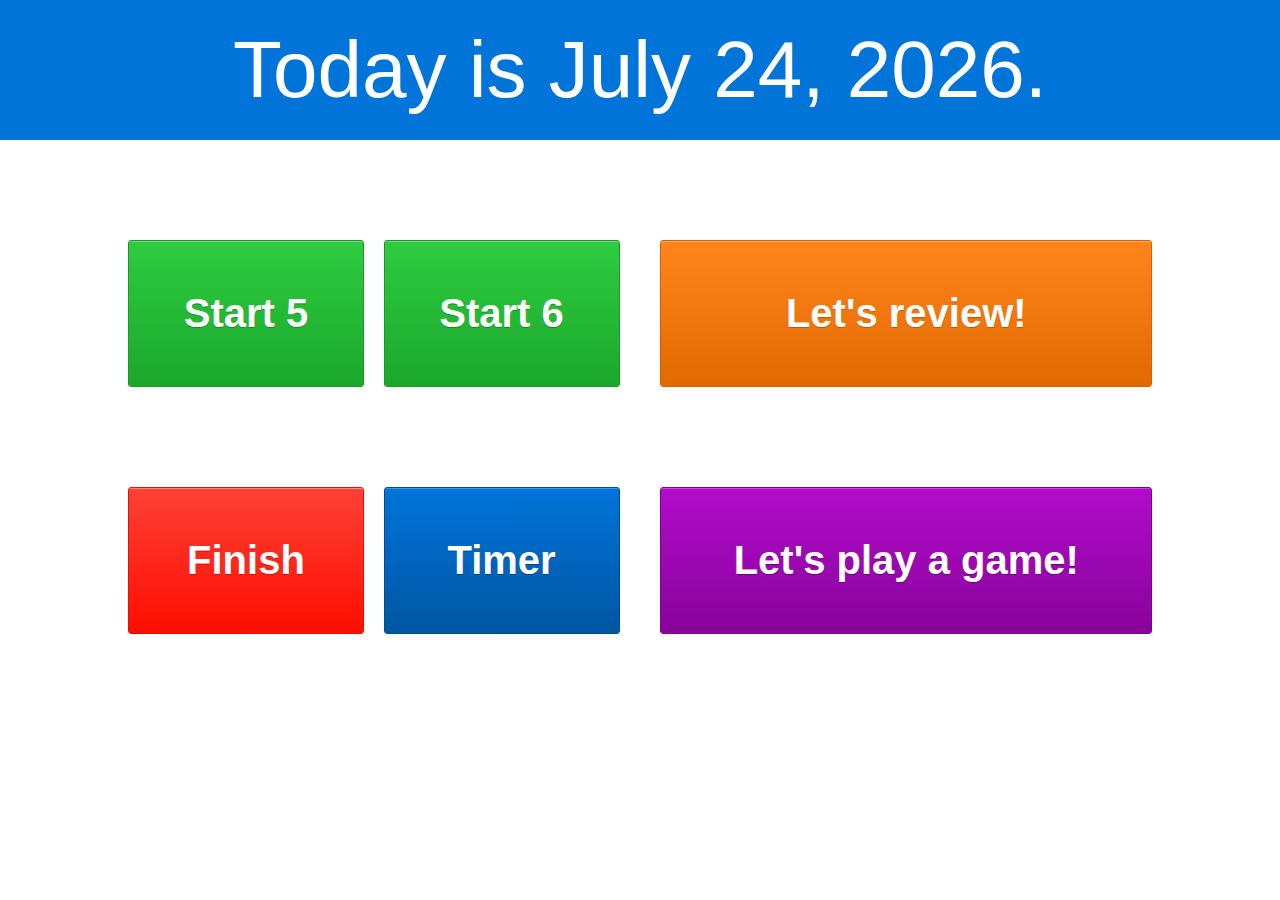
==== index.html @ 4977f331 "Initial commit" ====
<!DOCTYPE html>
<html>
  <head>
    <meta charset='UTF-8'>
    <link href='css/screen.css' rel='stylesheet' type='text/css'>
    <script src='js/jquery.min.js'></script>
  </head>
  <body>
    <header>
      <h1 class='stripe date'></h1>
    </header>
    <main>
      <section class='left'>
        <a class='left' href='start5.html'>
          <button class='start'>Start 5</button>
        </a>
        <a class='right' href='start6.html'>
          <button class='start'>Start 6</button>
        </a>
        <a class='left' href='finish.html'>
          <button class='finish'>Finish</button>
        </a>
        <a class='right' href='timer.html'>
          <button class='timer'>Timer</button>
        </a>
      </section>
      <section class='right'>
        <a href='review.html'>
          <button class='review'>Let's review!</button>
        </a>
        <a href='games.html'>
          <button class='games'>Let's play a game!</button>
        </a>
      </section>
    </main>
  </body>
  <script src='js/main.js'></script>
</html>
---- css/screen.css ----
@charset "UTF-8";
* {
  -webkit-box-sizing: border-box;
  -moz-box-sizing: border-box;
  box-sizing: border-box; }

button,
input[type="submit"] {
  border: 1px solid #2459a6;
  border-radius: 3px;
  box-shadow: inset 0 1px 0 0 #89a8d5;
  color: white;
  display: inline-block;
  font-size: 11px;
  font-weight: bold;
  background-color: #477dca;
  background-image: -webkit-gradient(linear, left top, left bottom, color-stop(0%, #477dca), color-stop(100%, #2760b2));
  background-image: -webkit-linear-gradient(#477dca, #2760b2);
  background-image: linear-gradient(#477dca, #2760b2);
  padding: 7px 18px;
  text-decoration: none;
  text-shadow: 0 1px 0 #1b4f9a;
  background-clip: padding-box;
  font-size: 1em; }
  button:hover:not(:disabled),
  input[type="submit"]:hover:not(:disabled) {
    box-shadow: inset 0 1px 0 0 #628cc8;
    cursor: pointer;
    background-color: #3c71bb;
    background-image: -webkit-gradient(linear, left top, left bottom, color-stop(0%, #3c71bb), color-stop(100%, #255aa5));
    background-image: -webkit-linear-gradient(#3c71bb, #255aa5);
    background-image: linear-gradient(#3c71bb, #255aa5); }
  button:active:not(:disabled),
  input[type="submit"]:active:not(:disabled) {
    border: 1px solid #2459a6;
    box-shadow: inset 0 0 8px 4px #235397, inset 0 0 8px 4px #235397, 0 1px 1px 0 #eeeeee; }
  button:disabled,
  input[type="submit"]:disabled {
    opacity: 0.5;
    cursor: not-allowed; }

body {
  color: #333333;
  font-family: "Helvetica Neue", Helvetica, Arial, sans-serif;
  font-size: 1em;
  -webkit-font-smoothing: antialiased;
  line-height: 1.5em; }

h1, h2, h3, h4, h5, h6 {
  font-family: "Helvetica Neue", Helvetica, Arial, sans-serif;
  line-height: 1.25em;
  margin: 0;
  text-rendering: optimizeLegibility; }

h1 {
  font-size: 2.25em; }

h2 {
  font-size: 2em; }

h3 {
  font-size: 1.75em; }

h4 {
  font-size: 1.5em; }

h5 {
  font-size: 1.25em; }

h6 {
  font-size: 1em; }

p {
  margin: 0 0 0.75em; }

a {
  color: #477dca;
  text-decoration: none;
  -webkit-transition: color 0.1s linear;
  -moz-transition: color 0.1s linear;
  transition: color 0.1s linear; }
  a:hover {
    color: #2c5999; }
  a:active, a:focus {
    color: #2c5999;
    outline: none; }

hr {
  border-bottom: 1px solid #dddddd;
  border-left: none;
  border-right: none;
  border-top: none;
  margin: 1.5em 0; }

img {
  margin: 0;
  max-width: 100%; }

abbr, acronym {
  border-bottom: 1px dotted #dddddd;
  cursor: help; }

address {
  display: block;
  margin: 0 0 0.75em; }

hgroup {
  margin-bottom: 0.75em; }

del {
  color: #595959; }

blockquote {
  border-left: 2px solid #dddddd;
  color: #595959;
  margin: 1.5em 0;
  padding-left: 0.75em; }

cite {
  color: #737373;
  font-style: italic; }
  cite:before {
    content: '\2014 \00A0'; }

fieldset {
  background: #f7f7f7;
  border: 1px solid #dddddd;
  margin: 0 0 0.75em 0;
  padding: 1.5em; }

input,
label,
select {
  display: block;
  font-family: "Helvetica Neue", Helvetica, Arial, sans-serif;
  font-size: 1em; }

label {
  font-weight: bold;
  margin-bottom: 0.375em; }
  label.required:after {
    content: "*"; }
  label abbr {
    display: none; }

textarea,
input[type="email"], input[type="number"], input[type="password"], input[type="search"], input[type="tel"], input[type="text"], input[type="url"], input[type="color"], input[type="date"], input[type="datetime"], input[type="datetime-local"], input[type="month"], input[type="time"], input[type="week"] {
  -webkit-box-sizing: border-box;
  -moz-box-sizing: border-box;
  box-sizing: border-box;
  -webkit-transition: border-color;
  -moz-transition: border-color;
  transition: border-color;
  background-color: white;
  border-radius: 0.1875em;
  border: 1px solid #dddddd;
  box-shadow: inset 0 1px 3px rgba(0, 0, 0, 0.06);
  font-family: "Helvetica Neue", Helvetica, Arial, sans-serif;
  font-size: 1em;
  margin-bottom: 0.75em;
  padding: 0.5em 0.5em;
  resize: vertical;
  width: 100%; }
  textarea:hover,
  input[type="email"]:hover, input[type="number"]:hover, input[type="password"]:hover, input[type="search"]:hover, input[type="tel"]:hover, input[type="text"]:hover, input[type="url"]:hover, input[type="color"]:hover, input[type="date"]:hover, input[type="datetime"]:hover, input[type="datetime-local"]:hover, input[type="month"]:hover, input[type="time"]:hover, input[type="week"]:hover {
    border-color: #c4c4c4; }
  textarea:focus,
  input[type="email"]:focus, input[type="number"]:focus, input[type="password"]:focus, input[type="search"]:focus, input[type="tel"]:focus, input[type="text"]:focus, input[type="url"]:focus, input[type="color"]:focus, input[type="date"]:focus, input[type="datetime"]:focus, input[type="datetime-local"]:focus, input[type="month"]:focus, input[type="time"]:focus, input[type="week"]:focus {
    border-color: #477dca;
    box-shadow: inset 0 1px 3px rgba(0, 0, 0, 0.06), 0 0 5px rgba(55, 112, 192, 0.7);
    outline: none; }

input[type="search"] {
  -webkit-appearance: none;
  -moz-appearance: none;
  -ms-appearance: none;
  -o-appearance: none;
  appearance: none; }

input[type="checkbox"], input[type="radio"] {
  display: inline;
  margin-right: 0.375em; }

input[type="file"] {
  width: 100%; }

select {
  width: auto;
  margin-bottom: 1.5em; }

button,
input[type="submit"] {
  -webkit-appearance: none;
  -moz-appearance: none;
  -ms-appearance: none;
  -o-appearance: none;
  appearance: none;
  cursor: pointer;
  user-select: none;
  vertical-align: middle;
  white-space: nowrap; }

table {
  border-collapse: collapse;
  margin: 0.75em 0;
  table-layout: fixed;
  width: 100%; }

th {
  border-bottom: 1px solid #b7b7b7;
  font-weight: bold;
  padding: 0.75em 0;
  text-align: left; }

td {
  border-bottom: 1px solid #dddddd;
  padding: 0.75em 0; }

tr, td, th {
  vertical-align: middle; }

ul, ol {
  margin: 0;
  padding: 0;
  list-style-type: none; }
dl {
  line-height: 1.5em;
  margin-bottom: 0.75em; }
  dl dt {
    font-weight: bold;
    margin-top: 0.75em; }
  dl dd {
    margin: 0; }

.error, #flash_failure {
  background: #fbe3e4;
  color: #96151b;
  font-weight: bold;
  margin-bottom: 0.75em;
  padding: 0.75em; }
  .error a, #flash_failure a {
    color: #6a0f13; }
    .error a:hover, #flash_failure a:hover {
      color: #110203; }

.notice, #flash_notice {
  background: #fff6bf;
  color: #8c7800;
  font-weight: bold;
  margin-bottom: 0.75em;
  padding: 0.75em; }
  .notice a, #flash_notice a {
    color: #594c00; }
    .notice a:hover, #flash_notice a:hover {
      color: black; }

.success, #flash_success {
  background: #e6efc2;
  color: #56651a;
  font-weight: bold;
  margin-bottom: 0.75em;
  padding: 0.75em; }
  .success a, #flash_success a {
    color: #333c10; }
    .success a:hover, #flash_success a:hover {
      color: black; }

/****

   colors.css v1.0 For a friendlier looking web
   MIT License • http://clrs.cc • http://github.com/mrmrs/colors

   Author: mrmrs
           http://mrmrs.cc
           @mrmrs_

****/
/*

   SKINS
   • Backgrounds
   • Colors

*/
/* Backgrounds */
.bg-navy {
  background-color: #001f3f; }

.bg-blue {
  background-color: #0074d9; }

.bg-aqua {
  background-color: #7fdbff; }

.bg-teal {
  background-color: #39cccc; }

.bg-olive {
  background-color: #3d9970; }

.bg-green {
  background-color: #2ecc40; }

.bg-lime {
  background-color: #01ff70; }

.bg-yellow {
  background-color: #ffdc00; }

.bg-orange {
  background-color: #ff851b; }

.bg-red {
  background-color: #ff4136; }

.bg-fuchsia {
  background-color: #f012be; }

.bg-purple {
  background-color: #b10dc9; }

.bg-maroon {
  background-color: #85144b; }

.bg-white {
  background-color: white; }

.bg-gray {
  background-color: #aaaaaa; }

.bg-silver {
  background-color: #dddddd; }

.bg-black {
  background-color: #111111; }

/* Colors */
.navy {
  color: #001f3f; }

.blue {
  color: #0074d9; }

.aqua {
  color: #7fdbff; }

.teal {
  color: #39cccc; }

.olive {
  color: #3d9970; }

.green {
  color: #2ecc40; }

.lime {
  color: #01ff70; }

.yellow {
  color: #ffdc00; }

.orange {
  color: #ff851b; }

.red {
  color: #ff4136; }

.fuchsia {
  color: #f012be; }

.purple {
  color: #b10dc9; }

.maroon {
  color: #85144b; }

.white {
  color: white; }

.silver {
  color: #dddddd; }

.gray {
  color: #aaaaaa; }

.black {
  color: #111111; }

/* PRETTIER LINKS */
a {
  text-decoration: none;
  -webkit-transition: color .3s ease-in-out;
  transition: color .3s ease-in-out; }

a:link {
  color: #0074d9;
  -webkit-transition: color .3s ease-in-out;
  transition: color .3s ease-in-out; }

a:visited {
  color: #b10dc9; }

a:hover {
  color: #7fdbff;
  -webkit-transition: color .3s ease-in-out;
  transition: color .3s ease-in-out; }

a:active {
  color: #ff851b;
  -webkit-transition: color .3s ease-in-out;
  transition: color .3s ease-in-out; }

button {
  border: 1px solid #004e92;
  border-radius: 3px;
  box-shadow: inset 0 1px 0 0 #2f9af6;
  color: white;
  display: inline-block;
  font-size: 11px;
  font-weight: bold;
  background-color: #0074d9;
  background-image: -webkit-gradient(linear, left top, left bottom, color-stop(0%, #0074d9), color-stop(100%, #0056a1));
  background-image: -webkit-linear-gradient(#0074d9, #0056a1);
  background-image: linear-gradient(#0074d9, #0056a1);
  padding: 7px 18px;
  text-decoration: none;
  text-shadow: 0 1px 0 #00437d;
  background-clip: padding-box;
  font-size: 2.5em;
  padding: 50px 20px;
  width: 100%;
  margin: 50px 0; }
  button:hover:not(:disabled) {
    box-shadow: inset 0 1px 0 0 #0881ea;
    cursor: pointer;
    background-color: #0466bc;
    background-image: -webkit-gradient(linear, left top, left bottom, color-stop(0%, #0466bc), color-stop(100%, #004e92));
    background-image: -webkit-linear-gradient(#0466bc, #004e92);
    background-image: linear-gradient(#0466bc, #004e92); }
  button:active:not(:disabled) {
    border: 1px solid #004e92;
    box-shadow: inset 0 0 8px 4px #004682, inset 0 0 8px 4px #004682, 0 1px 1px 0 #eeeeee; }
  button:disabled {
    opacity: 0.5;
    cursor: not-allowed; }

body {
  width: 100%;
  margin: auto;
  text-align: center; }

main {
  width: 80%;
  margin: auto; }

a:hover, a:active, a:focus, a:visited {
  color: white;
  outline: none;
  background: none; }

.start {
  border: 1px solid #199a28;
  border-radius: 3px;
  box-shadow: inset 0 1px 0 0 #71d67c;
  color: white;
  display: inline-block;
  font-size: 11px;
  font-weight: bold;
  background-color: #2ecc40;
  background-image: -webkit-gradient(linear, left top, left bottom, color-stop(0%, #2ecc40), color-stop(100%, #1ba72b));
  background-image: -webkit-linear-gradient(#2ecc40, #1ba72b);
  background-image: linear-gradient(#2ecc40, #1ba72b);
  padding: 7px 18px;
  text-decoration: none;
  text-shadow: 0 1px 0 #118d1f;
  background-clip: padding-box;
  font-size: 2.5em;
  padding: 50px 20px;
  width: 100%;
  margin: 50px 0; }
  .start:hover:not(:disabled) {
    box-shadow: inset 0 1px 0 0 #48cc57;
    cursor: pointer;
    background-color: #2eb33d;
    background-image: -webkit-gradient(linear, left top, left bottom, color-stop(0%, #2eb33d), color-stop(100%, #1a9928));
    background-image: -webkit-linear-gradient(#2eb33d, #1a9928);
    background-image: linear-gradient(#2eb33d, #1a9928); }
  .start:active:not(:disabled) {
    border: 1px solid #199a28;
    box-shadow: inset 0 0 8px 4px #188b25, inset 0 0 8px 4px #188b25, 0 1px 1px 0 #eeeeee; }
  .start:disabled {
    opacity: 0.5;
    cursor: not-allowed; }

.finish {
  border: 1px solid #ee0d00;
  border-radius: 3px;
  box-shadow: inset 0 1px 0 0 #fa8e87;
  color: white;
  display: inline-block;
  font-size: 11px;
  font-weight: bold;
  background-color: #ff4136;
  background-image: -webkit-gradient(linear, left top, left bottom, color-stop(0%, #ff4136), color-stop(100%, #fd0e00));
  background-image: -webkit-linear-gradient(#ff4136, #fd0e00);
  background-image: linear-gradient(#ff4136, #fd0e00);
  padding: 7px 18px;
  text-decoration: none;
  text-shadow: 0 1px 0 #d90c00;
  background-clip: padding-box;
  font-size: 2.5em;
  padding: 50px 20px;
  width: 100%;
  margin: 50px 0; }
  .finish:hover:not(:disabled) {
    box-shadow: inset 0 1px 0 0 #f95f56;
    cursor: pointer;
    background-color: #fa2d21;
    background-image: -webkit-gradient(linear, left top, left bottom, color-stop(0%, #fa2d21), color-stop(100%, #ee0d00));
    background-image: -webkit-linear-gradient(#fa2d21, #ee0d00);
    background-image: linear-gradient(#fa2d21, #ee0d00); }
  .finish:active:not(:disabled) {
    border: 1px solid #ee0d00;
    box-shadow: inset 0 0 8px 4px #de0c00, inset 0 0 8px 4px #de0c00, 0 1px 1px 0 #eeeeee; }
  .finish:disabled {
    opacity: 0.5;
    cursor: not-allowed; }

.review {
  border: 1px solid #d36200;
  border-radius: 3px;
  box-shadow: inset 0 1px 0 0 #f9ae6e;
  color: white;
  display: inline-block;
  font-size: 11px;
  font-weight: bold;
  background-color: #ff851b;
  background-image: -webkit-gradient(linear, left top, left bottom, color-stop(0%, #ff851b), color-stop(100%, #e26900));
  background-image: -webkit-linear-gradient(#ff851b, #e26900);
  background-image: linear-gradient(#ff851b, #e26900);
  padding: 7px 18px;
  text-decoration: none;
  text-shadow: 0 1px 0 #be5800;
  background-clip: padding-box;
  font-size: 2.5em;
  padding: 50px 20px;
  width: 100%;
  margin: 50px 0; }
  .review:hover:not(:disabled) {
    box-shadow: inset 0 1px 0 0 #f8933c;
    cursor: pointer;
    background-color: #fa7807;
    background-image: -webkit-gradient(linear, left top, left bottom, color-stop(0%, #fa7807), color-stop(100%, #d36200));
    background-image: -webkit-linear-gradient(#fa7807, #d36200);
    background-image: linear-gradient(#fa7807, #d36200); }
  .review:active:not(:disabled) {
    border: 1px solid #d36200;
    box-shadow: inset 0 0 8px 4px #c35b00, inset 0 0 8px 4px #c35b00, 0 1px 1px 0 #eeeeee; }
  .review:disabled {
    opacity: 0.5;
    cursor: not-allowed; }

.games {
  border: 1px solid #7b028c;
  border-radius: 3px;
  box-shadow: inset 0 1px 0 0 #d33ae9;
  color: white;
  display: inline-block;
  font-size: 11px;
  font-weight: bold;
  background-color: #b10dc9;
  background-image: -webkit-gradient(linear, left top, left bottom, color-stop(0%, #b10dc9), color-stop(100%, #88029b));
  background-image: -webkit-linear-gradient(#b10dc9, #88029b);
  background-image: linear-gradient(#b10dc9, #88029b);
  padding: 7px 18px;
  text-decoration: none;
  text-shadow: 0 1px 0 #6b007a;
  background-clip: padding-box;
  font-size: 2.5em;
  padding: 50px 20px;
  width: 100%;
  margin: 50px 0; }
  .games:hover:not(:disabled) {
    box-shadow: inset 0 1px 0 0 #c017d9;
    cursor: pointer;
    background-color: #990fad;
    background-image: -webkit-gradient(linear, left top, left bottom, color-stop(0%, #990fad), color-stop(100%, #7a038c));
    background-image: -webkit-linear-gradient(#990fad, #7a038c);
    background-image: linear-gradient(#990fad, #7a038c); }
  .games:active:not(:disabled) {
    border: 1px solid #7b028c;
    box-shadow: inset 0 0 8px 4px #6d037c, inset 0 0 8px 4px #6d037c, 0 1px 1px 0 #eeeeee; }
  .games:disabled {
    opacity: 0.5;
    cursor: not-allowed; }

.timer {
  border: 1px solid #004e92;
  border-radius: 3px;
  box-shadow: inset 0 1px 0 0 #2f9af6;
  color: white;
  display: inline-block;
  font-size: 11px;
  font-weight: bold;
  background-color: #0074d9;
  background-image: -webkit-gradient(linear, left top, left bottom, color-stop(0%, #0074d9), color-stop(100%, #0056a1));
  background-image: -webkit-linear-gradient(#0074d9, #0056a1);
  background-image: linear-gradient(#0074d9, #0056a1);
  padding: 7px 18px;
  text-decoration: none;
  text-shadow: 0 1px 0 #00437d;
  background-clip: padding-box;
  font-size: 2.5em;
  padding: 50px 20px;
  width: 100%;
  margin: 50px 0; }
  .timer:hover:not(:disabled) {
    box-shadow: inset 0 1px 0 0 #0881ea;
    cursor: pointer;
    background-color: #0466bc;
    background-image: -webkit-gradient(linear, left top, left bottom, color-stop(0%, #0466bc), color-stop(100%, #004e92));
    background-image: -webkit-linear-gradient(#0466bc, #004e92);
    background-image: linear-gradient(#0466bc, #004e92); }
  .timer:active:not(:disabled) {
    border: 1px solid #004e92;
    box-shadow: inset 0 0 8px 4px #004682, inset 0 0 8px 4px #004682, 0 1px 1px 0 #eeeeee; }
  .timer:disabled {
    opacity: 0.5;
    cursor: not-allowed; }

.addTime {
  border: 1px solid #38c7ff;
  border-radius: 3px;
  box-shadow: inset 0 1px 0 0 #cef0fd;
  color: #333333;
  display: inline-block;
  font-size: 11px;
  font-weight: bold;
  background-color: #7fdbff;
  background-image: -webkit-gradient(linear, left top, left bottom, color-stop(0%, #7fdbff), color-stop(100%, #47cbff));
  background-image: -webkit-linear-gradient(#7fdbff, #47cbff);
  background-image: linear-gradient(#7fdbff, #47cbff);
  padding: 7px 18px;
  text-decoration: none;
  text-shadow: 0 1px 0 #93e1ff;
  background-clip: padding-box;
  font-size: 2.5em;
  padding: 50px 20px;
  width: 100%;
  margin: 50px 0;
  width: 15%;
  padding: 5px; }
  .addTime:hover:not(:disabled) {
    box-shadow: inset 0 1px 0 0 #9ce1fb;
    cursor: pointer;
    background-color: #69d2fc;
    background-image: -webkit-gradient(linear, left top, left bottom, color-stop(0%, #69d2fc), color-stop(100%, #38c7ff));
    background-image: -webkit-linear-gradient(#69d2fc, #38c7ff);
    background-image: linear-gradient(#69d2fc, #38c7ff); }
  .addTime:active:not(:disabled) {
    border: 1px solid #38c7ff;
    box-shadow: inset 0 0 8px 4px #28c3ff, inset 0 0 8px 4px #28c3ff, 0 1px 1px 0 #eeeeee; }
  .addTime:disabled {
    opacity: 0.5;
    cursor: not-allowed; }

.reset {
  border: 1px solid #ee0d00;
  border-radius: 3px;
  box-shadow: inset 0 1px 0 0 #fa8e87;
  color: white;
  display: inline-block;
  font-size: 11px;
  font-weight: bold;
  background-color: #ff4136;
  background-image: -webkit-gradient(linear, left top, left bottom, color-stop(0%, #ff4136), color-stop(100%, #fd0e00));
  background-image: -webkit-linear-gradient(#ff4136, #fd0e00);
  background-image: linear-gradient(#ff4136, #fd0e00);
  padding: 7px 18px;
  text-decoration: none;
  text-shadow: 0 1px 0 #d90c00;
  background-clip: padding-box;
  font-size: 2.5em;
  padding: 50px 20px;
  width: 100%;
  margin: 50px 0;
  width: 15%;
  padding: 5px; }
  .reset:hover:not(:disabled) {
    box-shadow: inset 0 1px 0 0 #f95f56;
    cursor: pointer;
    background-color: #fa2d21;
    background-image: -webkit-gradient(linear, left top, left bottom, color-stop(0%, #fa2d21), color-stop(100%, #ee0d00));
    background-image: -webkit-linear-gradient(#fa2d21, #ee0d00);
    background-image: linear-gradient(#fa2d21, #ee0d00); }
  .reset:active:not(:disabled) {
    border: 1px solid #ee0d00;
    box-shadow: inset 0 0 8px 4px #de0c00, inset 0 0 8px 4px #de0c00, 0 1px 1px 0 #eeeeee; }
  .reset:disabled {
    opacity: 0.5;
    cursor: not-allowed; }

.left {
  float: left;
  width: 48%;
  margin: auto; }

.right {
  float: right;
  width: 48%;
  margin: auto; }

.stripe, .timer-page {
  padding: 20px;
  background: #0074d9;
  color: white;
  font-size: 5em;
  font-weight: 100;
  margin-bottom: 50px; }

.announce {
  font-size: 12em; }

.timer-page {
  background: #001f3f;
  color: #7fdbff; }

.timer-screen {
  border: 1px solid #38c7ff;
  border-radius: 3px;
  box-shadow: inset 0 1px 0 0 #cef0fd;
  color: #333333;
  display: inline-block;
  font-size: 11px;
  font-weight: bold;
  background-color: #7fdbff;
  background-image: -webkit-gradient(linear, left top, left bottom, color-stop(0%, #7fdbff), color-stop(100%, #47cbff));
  background-image: -webkit-linear-gradient(#7fdbff, #47cbff);
  background-image: linear-gradient(#7fdbff, #47cbff);
  padding: 7px 18px;
  text-decoration: none;
  text-shadow: 0 1px 0 #93e1ff;
  background-clip: padding-box;
  font-size: 2.5em;
  padding: 50px 20px;
  width: 100%;
  margin: 50px 0;
  font-size: 7em; }
  .timer-screen:hover:not(:disabled) {
    box-shadow: inset 0 1px 0 0 #9ce1fb;
    cursor: pointer;
    background-color: #69d2fc;
    background-image: -webkit-gradient(linear, left top, left bottom, color-stop(0%, #69d2fc), color-stop(100%, #38c7ff));
    background-image: -webkit-linear-gradient(#69d2fc, #38c7ff);
    background-image: linear-gradient(#69d2fc, #38c7ff); }
  .timer-screen:active:not(:disabled) {
    border: 1px solid #38c7ff;
    box-shadow: inset 0 0 8px 4px #28c3ff, inset 0 0 8px 4px #28c3ff, 0 1px 1px 0 #eeeeee; }
  .timer-screen:disabled {
    opacity: 0.5;
    cursor: not-allowed; }
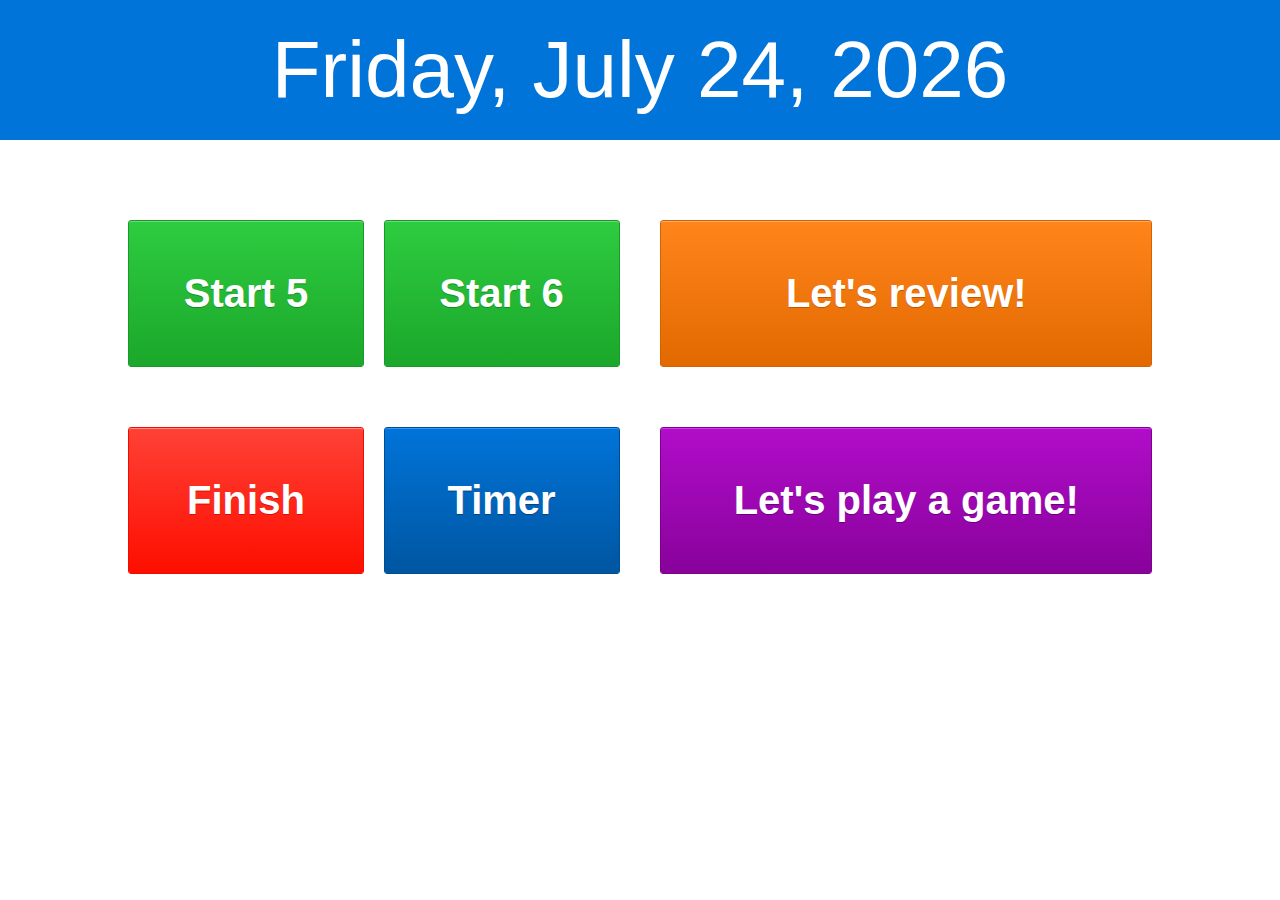
==== commit 143a4f6a: "Add random alphabet generator for review" ====
--- a/index.html
+++ b/index.html
@@ -3,7 +3,6 @@
   <head>
     <meta charset='UTF-8'>
     <link href='css/screen.css' rel='stylesheet' type='text/css'>
-    <script src='js/jquery.min.js'></script>
   </head>
   <body>
     <header>
--- a/css/screen.css
+++ b/css/screen.css
@@ -8,31 +8,35 @@
 input[type="submit"] {
   border: 1px solid #2459a6;
   border-radius: 3px;
+  -webkit-box-shadow: inset 0 1px 0 0 #89a8d5;
   box-shadow: inset 0 1px 0 0 #89a8d5;
   color: white;
   display: inline-block;
-  font-size: 11px;
+  font-size: inherit;
   font-weight: bold;
   background-color: #477dca;
-  background-image: -webkit-gradient(linear, left top, left bottom, color-stop(0%, #477dca), color-stop(100%, #2760b2));
   background-image: -webkit-linear-gradient(#477dca, #2760b2);
+  background-image: -webkit-gradient(linear, left top, left bottom, from(#477dca), to(#2760b2));
   background-image: linear-gradient(#477dca, #2760b2);
   padding: 7px 18px;
   text-decoration: none;
   text-shadow: 0 1px 0 #1b4f9a;
+  -webkit-background-clip: padding-box;
   background-clip: padding-box;
   font-size: 1em; }
   button:hover:not(:disabled),
   input[type="submit"]:hover:not(:disabled) {
+    -webkit-box-shadow: inset 0 1px 0 0 #628cc8;
     box-shadow: inset 0 1px 0 0 #628cc8;
     cursor: pointer;
     background-color: #3c71bb;
-    background-image: -webkit-gradient(linear, left top, left bottom, color-stop(0%, #3c71bb), color-stop(100%, #255aa5));
     background-image: -webkit-linear-gradient(#3c71bb, #255aa5);
+    background-image: -webkit-gradient(linear, left top, left bottom, from(#3c71bb), to(#255aa5));
     background-image: linear-gradient(#3c71bb, #255aa5); }
   button:active:not(:disabled),
   input[type="submit"]:active:not(:disabled) {
     border: 1px solid #2459a6;
+    -webkit-box-shadow: inset 0 0 8px 4px #235397, inset 0 0 8px 4px #235397, 0 1px 1px 0 #eeeeee;
     box-shadow: inset 0 0 8px 4px #235397, inset 0 0 8px 4px #235397, 0 1px 1px 0 #eeeeee; }
   button:disabled,
   input[type="submit"]:disabled {
@@ -41,13 +45,13 @@
 
 body {
   color: #333333;
-  font-family: "Helvetica Neue", Helvetica, Arial, sans-serif;
+  font-family: "Helvetica Neue", Helvetica, Roboto, Arial, sans-serif;
   font-size: 1em;
   -webkit-font-smoothing: antialiased;
   line-height: 1.5em; }
 
 h1, h2, h3, h4, h5, h6 {
-  font-family: "Helvetica Neue", Helvetica, Arial, sans-serif;
+  font-family: "Helvetica Neue", Helvetica, Roboto, Arial, sans-serif;
   line-height: 1.25em;
   margin: 0;
   text-rendering: optimizeLegibility; }
@@ -77,7 +81,6 @@
   color: #477dca;
   text-decoration: none;
   -webkit-transition: color 0.1s linear;
-  -moz-transition: color 0.1s linear;
   transition: color 0.1s linear; }
   a:hover {
     color: #2c5999; }
@@ -132,7 +135,7 @@
 label,
 select {
   display: block;
-  font-family: "Helvetica Neue", Helvetica, Arial, sans-serif;
+  font-family: "Helvetica Neue", Helvetica, Roboto, Arial, sans-serif;
   font-size: 1em; }
 
 label {
@@ -149,13 +152,13 @@
   -moz-box-sizing: border-box;
   box-sizing: border-box;
   -webkit-transition: border-color;
-  -moz-transition: border-color;
   transition: border-color;
   background-color: white;
   border-radius: 0.1875em;
   border: 1px solid #dddddd;
+  -webkit-box-shadow: inset 0 1px 3px rgba(0, 0, 0, 0.06);
   box-shadow: inset 0 1px 3px rgba(0, 0, 0, 0.06);
-  font-family: "Helvetica Neue", Helvetica, Arial, sans-serif;
+  font-family: "Helvetica Neue", Helvetica, Roboto, Arial, sans-serif;
   font-size: 1em;
   margin-bottom: 0.75em;
   padding: 0.5em 0.5em;
@@ -167,6 +170,7 @@
   textarea:focus,
   input[type="email"]:focus, input[type="number"]:focus, input[type="password"]:focus, input[type="search"]:focus, input[type="tel"]:focus, input[type="text"]:focus, input[type="url"]:focus, input[type="color"]:focus, input[type="date"]:focus, input[type="datetime"]:focus, input[type="datetime-local"]:focus, input[type="month"]:focus, input[type="time"]:focus, input[type="week"]:focus {
     border-color: #477dca;
+    -webkit-box-shadow: inset 0 1px 3px rgba(0, 0, 0, 0.06), 0 0 5px rgba(55, 112, 192, 0.7);
     box-shadow: inset 0 1px 3px rgba(0, 0, 0, 0.06), 0 0 5px rgba(55, 112, 192, 0.7);
     outline: none; }
 
@@ -196,6 +200,9 @@
   -o-appearance: none;
   appearance: none;
   cursor: pointer;
+  -webkit-user-select: none;
+  -moz-user-select: none;
+  -ms-user-select: none;
   user-select: none;
   vertical-align: middle;
   white-space: nowrap; }
@@ -413,32 +420,36 @@
 button {
   border: 1px solid #004e92;
   border-radius: 3px;
+  -webkit-box-shadow: inset 0 1px 0 0 #2f9af6;
   box-shadow: inset 0 1px 0 0 #2f9af6;
   color: white;
   display: inline-block;
-  font-size: 11px;
+  font-size: inherit;
   font-weight: bold;
   background-color: #0074d9;
-  background-image: -webkit-gradient(linear, left top, left bottom, color-stop(0%, #0074d9), color-stop(100%, #0056a1));
   background-image: -webkit-linear-gradient(#0074d9, #0056a1);
+  background-image: -webkit-gradient(linear, left top, left bottom, from(#0074d9), to(#0056a1));
   background-image: linear-gradient(#0074d9, #0056a1);
   padding: 7px 18px;
   text-decoration: none;
   text-shadow: 0 1px 0 #00437d;
+  -webkit-background-clip: padding-box;
   background-clip: padding-box;
   font-size: 2.5em;
   padding: 50px 20px;
   width: 100%;
-  margin: 50px 0; }
+  margin: 30px 0; }
   button:hover:not(:disabled) {
+    -webkit-box-shadow: inset 0 1px 0 0 #0881ea;
     box-shadow: inset 0 1px 0 0 #0881ea;
     cursor: pointer;
     background-color: #0466bc;
-    background-image: -webkit-gradient(linear, left top, left bottom, color-stop(0%, #0466bc), color-stop(100%, #004e92));
     background-image: -webkit-linear-gradient(#0466bc, #004e92);
+    background-image: -webkit-gradient(linear, left top, left bottom, from(#0466bc), to(#004e92));
     background-image: linear-gradient(#0466bc, #004e92); }
   button:active:not(:disabled) {
     border: 1px solid #004e92;
+    -webkit-box-shadow: inset 0 0 8px 4px #004682, inset 0 0 8px 4px #004682, 0 1px 1px 0 #eeeeee;
     box-shadow: inset 0 0 8px 4px #004682, inset 0 0 8px 4px #004682, 0 1px 1px 0 #eeeeee; }
   button:disabled {
     opacity: 0.5;
@@ -461,32 +472,36 @@
 .start {
   border: 1px solid #199a28;
   border-radius: 3px;
+  -webkit-box-shadow: inset 0 1px 0 0 #71d67c;
   box-shadow: inset 0 1px 0 0 #71d67c;
   color: white;
   display: inline-block;
-  font-size: 11px;
+  font-size: inherit;
   font-weight: bold;
   background-color: #2ecc40;
-  background-image: -webkit-gradient(linear, left top, left bottom, color-stop(0%, #2ecc40), color-stop(100%, #1ba72b));
   background-image: -webkit-linear-gradient(#2ecc40, #1ba72b);
+  background-image: -webkit-gradient(linear, left top, left bottom, from(#2ecc40), to(#1ba72b));
   background-image: linear-gradient(#2ecc40, #1ba72b);
   padding: 7px 18px;
   text-decoration: none;
   text-shadow: 0 1px 0 #118d1f;
+  -webkit-background-clip: padding-box;
   background-clip: padding-box;
   font-size: 2.5em;
   padding: 50px 20px;
   width: 100%;
-  margin: 50px 0; }
+  margin: 30px 0; }
   .start:hover:not(:disabled) {
+    -webkit-box-shadow: inset 0 1px 0 0 #48cc57;
     box-shadow: inset 0 1px 0 0 #48cc57;
     cursor: pointer;
     background-color: #2eb33d;
-    background-image: -webkit-gradient(linear, left top, left bottom, color-stop(0%, #2eb33d), color-stop(100%, #1a9928));
     background-image: -webkit-linear-gradient(#2eb33d, #1a9928);
+    background-image: -webkit-gradient(linear, left top, left bottom, from(#2eb33d), to(#1a9928));
     background-image: linear-gradient(#2eb33d, #1a9928); }
   .start:active:not(:disabled) {
     border: 1px solid #199a28;
+    -webkit-box-shadow: inset 0 0 8px 4px #188b25, inset 0 0 8px 4px #188b25, 0 1px 1px 0 #eeeeee;
     box-shadow: inset 0 0 8px 4px #188b25, inset 0 0 8px 4px #188b25, 0 1px 1px 0 #eeeeee; }
   .start:disabled {
     opacity: 0.5;
@@ -495,32 +510,36 @@
 .finish {
   border: 1px solid #ee0d00;
   border-radius: 3px;
+  -webkit-box-shadow: inset 0 1px 0 0 #fa8e87;
   box-shadow: inset 0 1px 0 0 #fa8e87;
   color: white;
   display: inline-block;
-  font-size: 11px;
+  font-size: inherit;
   font-weight: bold;
   background-color: #ff4136;
-  background-image: -webkit-gradient(linear, left top, left bottom, color-stop(0%, #ff4136), color-stop(100%, #fd0e00));
   background-image: -webkit-linear-gradient(#ff4136, #fd0e00);
+  background-image: -webkit-gradient(linear, left top, left bottom, from(#ff4136), to(#fd0e00));
   background-image: linear-gradient(#ff4136, #fd0e00);
   padding: 7px 18px;
   text-decoration: none;
   text-shadow: 0 1px 0 #d90c00;
+  -webkit-background-clip: padding-box;
   background-clip: padding-box;
   font-size: 2.5em;
   padding: 50px 20px;
   width: 100%;
-  margin: 50px 0; }
+  margin: 30px 0; }
   .finish:hover:not(:disabled) {
+    -webkit-box-shadow: inset 0 1px 0 0 #f95f56;
     box-shadow: inset 0 1px 0 0 #f95f56;
     cursor: pointer;
     background-color: #fa2d21;
-    background-image: -webkit-gradient(linear, left top, left bottom, color-stop(0%, #fa2d21), color-stop(100%, #ee0d00));
     background-image: -webkit-linear-gradient(#fa2d21, #ee0d00);
+    background-image: -webkit-gradient(linear, left top, left bottom, from(#fa2d21), to(#ee0d00));
     background-image: linear-gradient(#fa2d21, #ee0d00); }
   .finish:active:not(:disabled) {
     border: 1px solid #ee0d00;
+    -webkit-box-shadow: inset 0 0 8px 4px #de0c00, inset 0 0 8px 4px #de0c00, 0 1px 1px 0 #eeeeee;
     box-shadow: inset 0 0 8px 4px #de0c00, inset 0 0 8px 4px #de0c00, 0 1px 1px 0 #eeeeee; }
   .finish:disabled {
     opacity: 0.5;
@@ -529,32 +548,36 @@
 .review {
   border: 1px solid #d36200;
   border-radius: 3px;
+  -webkit-box-shadow: inset 0 1px 0 0 #f9ae6e;
   box-shadow: inset 0 1px 0 0 #f9ae6e;
   color: white;
   display: inline-block;
-  font-size: 11px;
+  font-size: inherit;
   font-weight: bold;
   background-color: #ff851b;
-  background-image: -webkit-gradient(linear, left top, left bottom, color-stop(0%, #ff851b), color-stop(100%, #e26900));
   background-image: -webkit-linear-gradient(#ff851b, #e26900);
+  background-image: -webkit-gradient(linear, left top, left bottom, from(#ff851b), to(#e26900));
   background-image: linear-gradient(#ff851b, #e26900);
   padding: 7px 18px;
   text-decoration: none;
   text-shadow: 0 1px 0 #be5800;
+  -webkit-background-clip: padding-box;
   background-clip: padding-box;
   font-size: 2.5em;
   padding: 50px 20px;
   width: 100%;
-  margin: 50px 0; }
+  margin: 30px 0; }
   .review:hover:not(:disabled) {
+    -webkit-box-shadow: inset 0 1px 0 0 #f8933c;
     box-shadow: inset 0 1px 0 0 #f8933c;
     cursor: pointer;
     background-color: #fa7807;
-    background-image: -webkit-gradient(linear, left top, left bottom, color-stop(0%, #fa7807), color-stop(100%, #d36200));
     background-image: -webkit-linear-gradient(#fa7807, #d36200);
+    background-image: -webkit-gradient(linear, left top, left bottom, from(#fa7807), to(#d36200));
     background-image: linear-gradient(#fa7807, #d36200); }
   .review:active:not(:disabled) {
     border: 1px solid #d36200;
+    -webkit-box-shadow: inset 0 0 8px 4px #c35b00, inset 0 0 8px 4px #c35b00, 0 1px 1px 0 #eeeeee;
     box-shadow: inset 0 0 8px 4px #c35b00, inset 0 0 8px 4px #c35b00, 0 1px 1px 0 #eeeeee; }
   .review:disabled {
     opacity: 0.5;
@@ -563,32 +586,36 @@
 .games {
   border: 1px solid #7b028c;
   border-radius: 3px;
+  -webkit-box-shadow: inset 0 1px 0 0 #d33ae9;
   box-shadow: inset 0 1px 0 0 #d33ae9;
   color: white;
   display: inline-block;
-  font-size: 11px;
+  font-size: inherit;
   font-weight: bold;
   background-color: #b10dc9;
-  background-image: -webkit-gradient(linear, left top, left bottom, color-stop(0%, #b10dc9), color-stop(100%, #88029b));
   background-image: -webkit-linear-gradient(#b10dc9, #88029b);
+  background-image: -webkit-gradient(linear, left top, left bottom, from(#b10dc9), to(#88029b));
   background-image: linear-gradient(#b10dc9, #88029b);
   padding: 7px 18px;
   text-decoration: none;
   text-shadow: 0 1px 0 #6b007a;
+  -webkit-background-clip: padding-box;
   background-clip: padding-box;
   font-size: 2.5em;
   padding: 50px 20px;
   width: 100%;
-  margin: 50px 0; }
+  margin: 30px 0; }
   .games:hover:not(:disabled) {
+    -webkit-box-shadow: inset 0 1px 0 0 #c017d9;
     box-shadow: inset 0 1px 0 0 #c017d9;
     cursor: pointer;
     background-color: #990fad;
-    background-image: -webkit-gradient(linear, left top, left bottom, color-stop(0%, #990fad), color-stop(100%, #7a038c));
     background-image: -webkit-linear-gradient(#990fad, #7a038c);
+    background-image: -webkit-gradient(linear, left top, left bottom, from(#990fad), to(#7a038c));
     background-image: linear-gradient(#990fad, #7a038c); }
   .games:active:not(:disabled) {
     border: 1px solid #7b028c;
+    -webkit-box-shadow: inset 0 0 8px 4px #6d037c, inset 0 0 8px 4px #6d037c, 0 1px 1px 0 #eeeeee;
     box-shadow: inset 0 0 8px 4px #6d037c, inset 0 0 8px 4px #6d037c, 0 1px 1px 0 #eeeeee; }
   .games:disabled {
     opacity: 0.5;
@@ -597,32 +624,36 @@
 .timer {
   border: 1px solid #004e92;
   border-radius: 3px;
+  -webkit-box-shadow: inset 0 1px 0 0 #2f9af6;
   box-shadow: inset 0 1px 0 0 #2f9af6;
   color: white;
   display: inline-block;
-  font-size: 11px;
+  font-size: inherit;
   font-weight: bold;
   background-color: #0074d9;
-  background-image: -webkit-gradient(linear, left top, left bottom, color-stop(0%, #0074d9), color-stop(100%, #0056a1));
   background-image: -webkit-linear-gradient(#0074d9, #0056a1);
+  background-image: -webkit-gradient(linear, left top, left bottom, from(#0074d9), to(#0056a1));
   background-image: linear-gradient(#0074d9, #0056a1);
   padding: 7px 18px;
   text-decoration: none;
   text-shadow: 0 1px 0 #00437d;
+  -webkit-background-clip: padding-box;
   background-clip: padding-box;
   font-size: 2.5em;
   padding: 50px 20px;
   width: 100%;
-  margin: 50px 0; }
+  margin: 30px 0; }
   .timer:hover:not(:disabled) {
+    -webkit-box-shadow: inset 0 1px 0 0 #0881ea;
     box-shadow: inset 0 1px 0 0 #0881ea;
     cursor: pointer;
     background-color: #0466bc;
-    background-image: -webkit-gradient(linear, left top, left bottom, color-stop(0%, #0466bc), color-stop(100%, #004e92));
     background-image: -webkit-linear-gradient(#0466bc, #004e92);
+    background-image: -webkit-gradient(linear, left top, left bottom, from(#0466bc), to(#004e92));
     background-image: linear-gradient(#0466bc, #004e92); }
   .timer:active:not(:disabled) {
     border: 1px solid #004e92;
+    -webkit-box-shadow: inset 0 0 8px 4px #004682, inset 0 0 8px 4px #004682, 0 1px 1px 0 #eeeeee;
     box-shadow: inset 0 0 8px 4px #004682, inset 0 0 8px 4px #004682, 0 1px 1px 0 #eeeeee; }
   .timer:disabled {
     opacity: 0.5;
@@ -631,34 +662,38 @@
 .addTime {
   border: 1px solid #38c7ff;
   border-radius: 3px;
+  -webkit-box-shadow: inset 0 1px 0 0 #cef0fd;
   box-shadow: inset 0 1px 0 0 #cef0fd;
   color: #333333;
   display: inline-block;
-  font-size: 11px;
+  font-size: inherit;
   font-weight: bold;
   background-color: #7fdbff;
-  background-image: -webkit-gradient(linear, left top, left bottom, color-stop(0%, #7fdbff), color-stop(100%, #47cbff));
   background-image: -webkit-linear-gradient(#7fdbff, #47cbff);
+  background-image: -webkit-gradient(linear, left top, left bottom, from(#7fdbff), to(#47cbff));
   background-image: linear-gradient(#7fdbff, #47cbff);
   padding: 7px 18px;
   text-decoration: none;
   text-shadow: 0 1px 0 #93e1ff;
+  -webkit-background-clip: padding-box;
   background-clip: padding-box;
   font-size: 2.5em;
   padding: 50px 20px;
   width: 100%;
-  margin: 50px 0;
+  margin: 30px 0;
   width: 15%;
   padding: 5px; }
   .addTime:hover:not(:disabled) {
+    -webkit-box-shadow: inset 0 1px 0 0 #9ce1fb;
     box-shadow: inset 0 1px 0 0 #9ce1fb;
     cursor: pointer;
     background-color: #69d2fc;
-    background-image: -webkit-gradient(linear, left top, left bottom, color-stop(0%, #69d2fc), color-stop(100%, #38c7ff));
     background-image: -webkit-linear-gradient(#69d2fc, #38c7ff);
+    background-image: -webkit-gradient(linear, left top, left bottom, from(#69d2fc), to(#38c7ff));
     background-image: linear-gradient(#69d2fc, #38c7ff); }
   .addTime:active:not(:disabled) {
     border: 1px solid #38c7ff;
+    -webkit-box-shadow: inset 0 0 8px 4px #28c3ff, inset 0 0 8px 4px #28c3ff, 0 1px 1px 0 #eeeeee;
     box-shadow: inset 0 0 8px 4px #28c3ff, inset 0 0 8px 4px #28c3ff, 0 1px 1px 0 #eeeeee; }
   .addTime:disabled {
     opacity: 0.5;
@@ -667,34 +702,38 @@
 .reset {
   border: 1px solid #ee0d00;
   border-radius: 3px;
+  -webkit-box-shadow: inset 0 1px 0 0 #fa8e87;
   box-shadow: inset 0 1px 0 0 #fa8e87;
   color: white;
   display: inline-block;
-  font-size: 11px;
+  font-size: inherit;
   font-weight: bold;
   background-color: #ff4136;
-  background-image: -webkit-gradient(linear, left top, left bottom, color-stop(0%, #ff4136), color-stop(100%, #fd0e00));
   background-image: -webkit-linear-gradient(#ff4136, #fd0e00);
+  background-image: -webkit-gradient(linear, left top, left bottom, from(#ff4136), to(#fd0e00));
   background-image: linear-gradient(#ff4136, #fd0e00);
   padding: 7px 18px;
   text-decoration: none;
   text-shadow: 0 1px 0 #d90c00;
+  -webkit-background-clip: padding-box;
   background-clip: padding-box;
   font-size: 2.5em;
   padding: 50px 20px;
   width: 100%;
-  margin: 50px 0;
+  margin: 30px 0;
   width: 15%;
   padding: 5px; }
   .reset:hover:not(:disabled) {
+    -webkit-box-shadow: inset 0 1px 0 0 #f95f56;
     box-shadow: inset 0 1px 0 0 #f95f56;
     cursor: pointer;
     background-color: #fa2d21;
-    background-image: -webkit-gradient(linear, left top, left bottom, color-stop(0%, #fa2d21), color-stop(100%, #ee0d00));
     background-image: -webkit-linear-gradient(#fa2d21, #ee0d00);
+    background-image: -webkit-gradient(linear, left top, left bottom, from(#fa2d21), to(#ee0d00));
     background-image: linear-gradient(#fa2d21, #ee0d00); }
   .reset:active:not(:disabled) {
     border: 1px solid #ee0d00;
+    -webkit-box-shadow: inset 0 0 8px 4px #de0c00, inset 0 0 8px 4px #de0c00, 0 1px 1px 0 #eeeeee;
     box-shadow: inset 0 0 8px 4px #de0c00, inset 0 0 8px 4px #de0c00, 0 1px 1px 0 #eeeeee; }
   .reset:disabled {
     opacity: 0.5;
@@ -719,7 +758,7 @@
   margin-bottom: 50px; }
 
 .announce {
-  font-size: 12em; }
+  font-size: 10em; }
 
 .timer-page {
   background: #001f3f;
@@ -728,33 +767,37 @@
 .timer-screen {
   border: 1px solid #38c7ff;
   border-radius: 3px;
+  -webkit-box-shadow: inset 0 1px 0 0 #cef0fd;
   box-shadow: inset 0 1px 0 0 #cef0fd;
   color: #333333;
   display: inline-block;
-  font-size: 11px;
+  font-size: inherit;
   font-weight: bold;
   background-color: #7fdbff;
-  background-image: -webkit-gradient(linear, left top, left bottom, color-stop(0%, #7fdbff), color-stop(100%, #47cbff));
   background-image: -webkit-linear-gradient(#7fdbff, #47cbff);
+  background-image: -webkit-gradient(linear, left top, left bottom, from(#7fdbff), to(#47cbff));
   background-image: linear-gradient(#7fdbff, #47cbff);
   padding: 7px 18px;
   text-decoration: none;
   text-shadow: 0 1px 0 #93e1ff;
+  -webkit-background-clip: padding-box;
   background-clip: padding-box;
   font-size: 2.5em;
   padding: 50px 20px;
   width: 100%;
-  margin: 50px 0;
+  margin: 30px 0;
   font-size: 7em; }
   .timer-screen:hover:not(:disabled) {
+    -webkit-box-shadow: inset 0 1px 0 0 #9ce1fb;
     box-shadow: inset 0 1px 0 0 #9ce1fb;
     cursor: pointer;
     background-color: #69d2fc;
-    background-image: -webkit-gradient(linear, left top, left bottom, color-stop(0%, #69d2fc), color-stop(100%, #38c7ff));
     background-image: -webkit-linear-gradient(#69d2fc, #38c7ff);
+    background-image: -webkit-gradient(linear, left top, left bottom, from(#69d2fc), to(#38c7ff));
     background-image: linear-gradient(#69d2fc, #38c7ff); }
   .timer-screen:active:not(:disabled) {
     border: 1px solid #38c7ff;
+    -webkit-box-shadow: inset 0 0 8px 4px #28c3ff, inset 0 0 8px 4px #28c3ff, 0 1px 1px 0 #eeeeee;
     box-shadow: inset 0 0 8px 4px #28c3ff, inset 0 0 8px 4px #28c3ff, 0 1px 1px 0 #eeeeee; }
   .timer-screen:disabled {
     opacity: 0.5;
